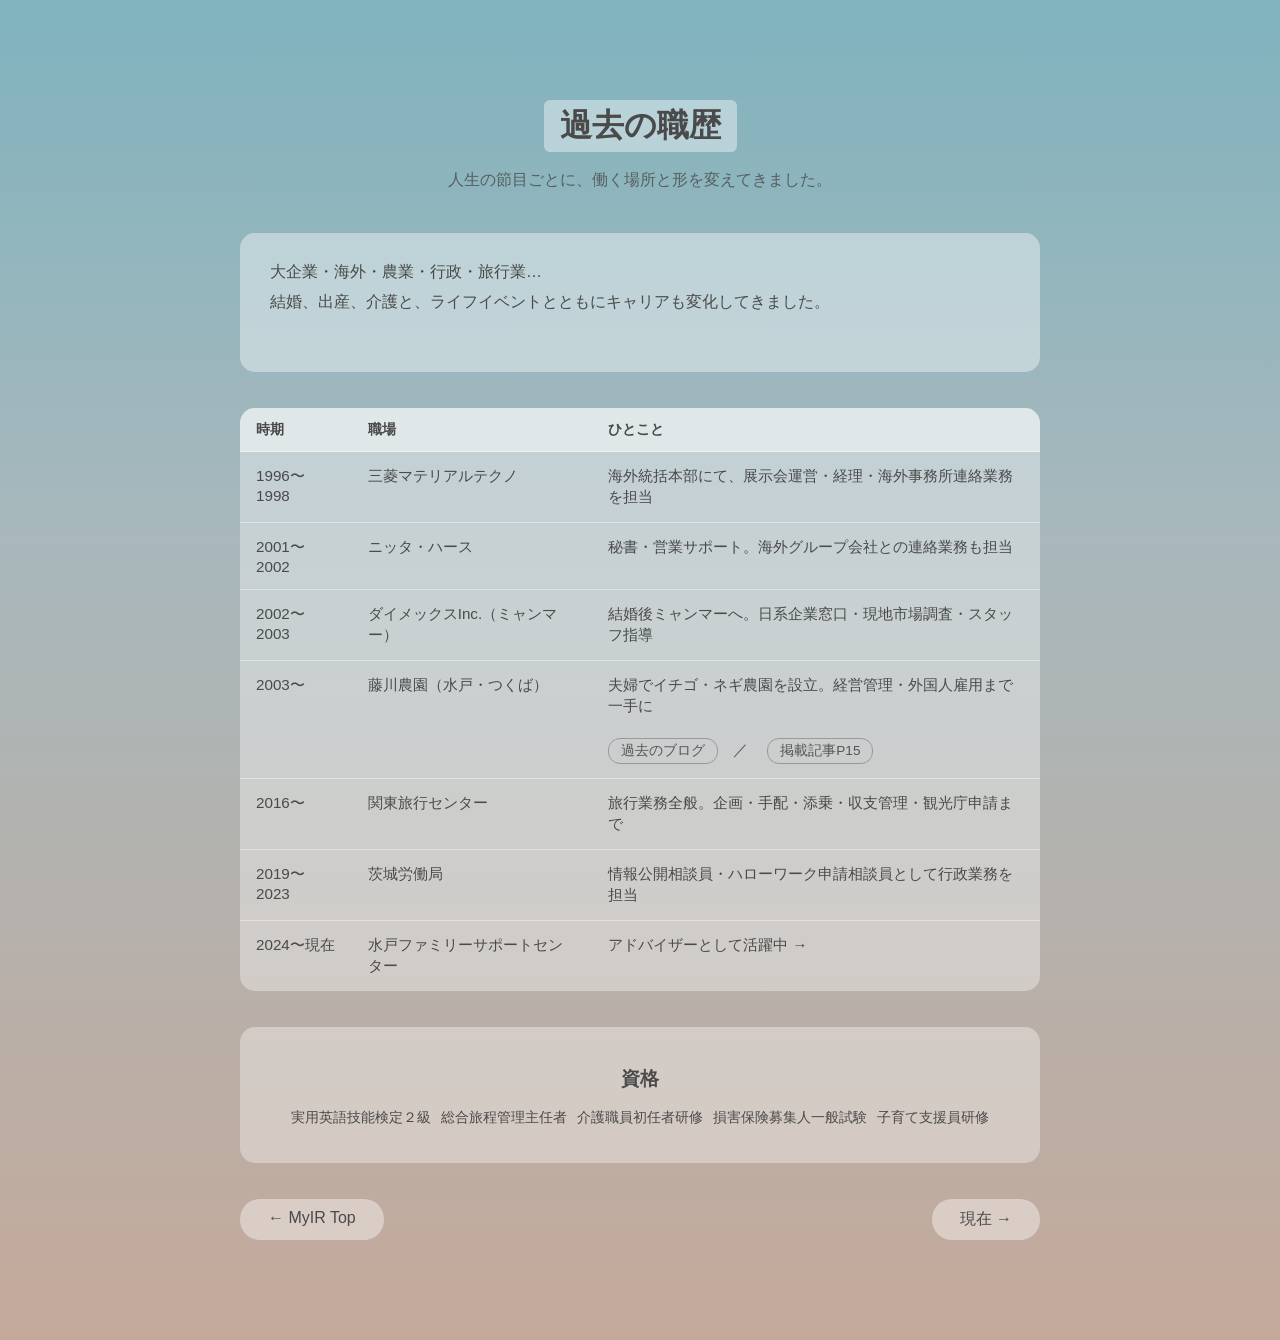
==== career.html @ f9d67dda "Add career, work, future pages" ====
<!DOCTYPE html>
<html lang="ja">
<head>
  <meta charset="UTF-8">
  <title>過去 | MyIR AkikoFujikawa</title>
  <link rel="stylesheet" href="style.css">
  <style>
    .page-hero {
      text-align: center;
      padding: 60px 20px 20px;
    }
    .page-hero h1 {
      margin-bottom: 10px;
    }
    .page-hero .catch {
      font-size: 1rem;
      color: var(--text-color);
      opacity: 0.8;
      margin-top: 8px;
    }

    .career-section {
      max-width: 800px;
      margin: 0 auto;
      padding: 20px 40px 60px;
    }

    .career-intro {
      background-color: rgba(255,255,255,0.4);
      border-radius: 15px;
      padding: 24px 30px;
      margin-bottom: 36px;
      font-size: 1rem;
      line-height: 1.9;
      animation: fadeIn 1s ease;
    }
    .career-intro strong {
      font-weight: bold;
    }

    .career-table {
      width: 100%;
      border-collapse: collapse;
      background-color: rgba(255,255,255,0.35);
      border-radius: 15px;
      overflow: hidden;
      animation: fadeIn 1.2s ease;
      margin-bottom: 36px;
    }
    .career-table th {
      background-color: rgba(255,255,255,0.5);
      padding: 12px 16px;
      text-align: left;
      font-weight: bold;
      font-size: 0.9rem;
      color: var(--text-color);
    }
    .career-table td {
      padding: 14px 16px;
      font-size: 0.95rem;
      color: var(--text-color);
      border-top: 1px solid rgba(255,255,255,0.4);
      vertical-align: top;
    }
    .career-table tr:hover td {
      background-color: rgba(255,255,255,0.2);
    }

    .license-box {
      background-color: rgba(255,255,255,0.35);
      border-radius: 15px;
      padding: 20px 30px;
      animation: fadeIn 1.4s ease;
      margin-bottom: 36px;
    }
    .license-box h3 {
      text-align: center;
      margin-bottom: 12px;
    }
    .license-list {
      list-style: none;
      padding: 0;
      display: flex;
      flex-wrap: wrap;
      gap: 10px;
      justify-content: center;
    }
    .license-list li {
      font-size: 0.9rem;
    }

    .back-link {
      text-align: center;
      padding-bottom: 40px;
    }
    .back-link a {
      background-color: rgba(255,255,255,0.4);
      padding: 10px 28px;
      border-radius: 20px;
      font-size: 1rem;
      text-decoration: none;
      color: var(--text-color);
      transition: 0.3s;
    }
    .back-link a:hover {
      background-color: rgba(255,255,255,0.7);
    }

    .career-table a {
      display: inline-block;
      border: 1px solid #999;
      border-radius: 12px;
      padding: 3px 12px;
      text-decoration: none;
      color: #555;
      font-size: 0.85rem;
      margin-top: 4px;
      transition: 0.3s;
    }
    .career-table a:hover {
      background-color: rgba(255,255,255,0.6);
      color: #333;
    }
    .nav-links {
  display: flex;
  justify-content: space-between;
  padding-bottom: 40px;
}
.nav-links a {
  background-color: rgba(255,255,255,0.4);
  padding: 10px 28px;
  border-radius: 20px;
  font-size: 1rem;
  text-decoration: none;
  color: var(--text-color);
  transition: 0.3s;
}
.nav-links a:hover {
  background-color: rgba(255,255,255,0.7);
}
  </style>
</head>
<body>

  <div class="page-hero">
    <h1>過去の職歴</h1>
    <p class="catch">人生の節目ごとに、働く場所と形を変えてきました。</p>
  </div>

  <div class="career-section">

    <div class="career-intro">
      大企業・海外・農業・行政・旅行業…<br>
      結婚、出産、介護と、ライフイベントとともにキャリアも変化してきました。<br><br>
    </div>

    <table class="career-table">
      <thead>
        <tr>
          <th>時期</th>
          <th>職場</th>
          <th>ひとこと</th>
        </tr>
      </thead>
      <tbody>
        <tr>
          <td>1996〜1998</td>
          <td>三菱マテリアルテクノ</td>
          <td>海外統括本部にて、展示会運営・経理・海外事務所連絡業務を担当</td>
        </tr>
        <tr>
          <td>2001〜2002</td>
          <td>ニッタ・ハース</td>
          <td>秘書・営業サポート。海外グループ会社との連絡業務も担当</td>
        </tr>
        <tr>
          <td>2002〜2003</td>
          <td>ダイメックスInc.（ミャンマー）</td>
          <td>結婚後ミャンマーへ。日系企業窓口・現地市場調査・スタッフ指導</td>
        </tr>
        <tr>
          <td>2003〜</td>
          <td>藤川農園（水戸・つくば）</td>
          <td>夫婦でイチゴ・ネギ農園を設立。経営管理・外国人雇用まで一手に<br><br>
            <a href="https://mitoichigo.exblog.jp/i2/" target="_blank" rel="noopener noreferrer">過去のブログ</a>　／　
            <a href="https://www.city.mito.lg.jp/uploaded/attachment/2481.pdf" target="_blank" rel="noopener noreferrer">掲載記事P15</a>
          </td>
        </tr>
        <tr>
          <td>2016〜</td>
          <td>関東旅行センター</td>
          <td>旅行業務全般。企画・手配・添乗・収支管理・観光庁申請まで</td>
        </tr>
        <tr>
          <td>2019〜2023</td>
          <td>茨城労働局</td>
          <td>情報公開相談員・ハローワーク申請相談員として行政業務を担当</td>
        </tr>
        <tr>
          <td>2024〜現在</td>
          <td>水戸ファミリーサポートセンター</td>
          <td>アドバイザーとして活躍中 →</td>
        </tr>
      </tbody>
    </table>

    <div class="license-box">
      <h3>資格</h3>
      <ul class="license-list">
        <li>実用英語技能検定２級</li>
        <li>総合旅程管理主任者</li>
        <li>介護職員初任者研修</li>
        <li>損害保険募集人一般試験</li>
        <li>子育て支援員研修</li>
      </ul>
    </div>

    <div class="nav-links">
  <a href="index.html">← MyIR Top</a>
  <a href="work.html">現在 →</a>
</div>

  </div>

</body>
</html>
---- style.css ----
:root {
    --text-color: #4a4a4a;
}

body {
    font-family: 'Noto Sans JP', sans-serif;
    font-weight: 300; /* 太さを変える */
    color: var(--text-color);
    background: linear-gradient(
        to bottom,
        #7fb3be 0%,
        #a8b8bc 40%,
        #c4a99a 100%
    );
    min-height: 100vh;
    margin: 0;
}
header {
    text-align: center;
    }

/* ふわっとフェードイン */
@keyframes fadeIn {
    from { opacity: 0; transform: translateY(20px); }
/*    └透明      └20px下にある（開始時） */
    to   { opacity: 1; transform: translateY(0);    }
/*    └不透明    └元の位置に戻る（終了時） */
}

h1 { animation: fadeIn 1s ease; }
.profile-image img { animation: fadeIn 1.2s ease; }
.section-box { animation: fadeIn 1.5s ease; }

h1 {
    color: var;
    display: inline-block;     /* 文字の幅に合わせる */
    background-color:rgba(255, 255, 255, 0.4);   /* 文字の後ろだけ別色 */
    padding: 4px 16px;         /* 余白 */
    border-radius: 6px;        /* 角を少し丸く */    
    margin-top: 40px;
    margin-bottom: 20px;
}


 .profile-image img {
    width: 500px;  /* サイズダウン */
    height: 300px; 
    border-radius: 40px; /* 数字を大きくするほど丸みが強く */
    object-fit: cover;
    display: block;   
    margin: 0 auto;  
    margin-top: 80px;    /* 画像の上の余白 */
    margin-bottom: 30px;  /* 画像の下の余白 */
}
 .profile-list li {
    margin: 10px 0;
    font-size: large;
    padding-left: 5em;       /* 左に余白 */
    text-indent: -5em;       /* 1文字目を左に引き戻す */
}


h2,p{
    text-align: center;
    color: var(--text-color);
    margin-top: 5px;
    margin-bottom: 2px;
}

    .profile-center {
    text-align: center;
}
.name-jp, .name-myanmar {
    text-align: center;
    font-weight: bold;  /* 太字にする */
    font-size: 1.2rem;  /* h2より少し小さめ */
    margin: 4px 0;
}
    .profile-list {
    font-size: large;
    text-align: left; /* 文字を左揃え */
    list-style: none; /* ●を消す */
    padding: 0;
    display: inline-block; /* リスト全体を中央に置きつつ左揃え */
}
    .profile-list li {
    margin: 10px 0; /* 上下の余白 */
    font-size: 18px;
}

/* 3つの箱を包んでいる親要素への指示 */
.h-container {
    display: flex;           /* 横並びにする */
    justify-content: center; /* 3つの箱を画面の真ん中に寄せる */
     align-items: stretch; /* 箱の高さを揃える */
    gap: 40px;               /* 箱と箱の間隔 */
    padding: 40px;           /* 全体の周りに余白を作る */
    font-size: large;
    text-align: left; /* 文字を左揃え */
}

/* 3つの箱（子要素）への共通指示 */
.section-box {
    flex: 1;                 /* 3つの箱の幅を均等にする */
    max-width: 400px;        /* 箱が広がりすぎないように制限 */
    
    /* スタイリッシュに見せるための装飾（お好みで！） */
    background-color: rgba(255, 255, 255, 0.4); /* 半透明の白で文字を読みやすく */
    padding: 20px;
    border-radius: 15px;     /* 角を丸く */
    box-shadow: 0 4px 10px rgba(0,0,0,0.05); /* ほんのり影をつける */
}

.section-box h3 {
    text-align: center;  /* h3中央 */
}
.section-box p {
    text-align: left;  /* 箱の中の文字を左寄せ */
}


/* 1. 通常時のリンクの色 */
a {
    color: #555; /* スタイリッシュな濃いグレー */
    transition: 0.3s; /* 色がふわっと変わるようにします */
}

/* 2. マウスを乗せた時（ホバー） */
a:hover {
    color: #aaa; /* 少し明るくして「触った感」を出します */
}

/* 3. 【本題】クリックした瞬間（アクティブ） */
a:active {
    color: darkolivegreen; /* クリックした瞬間にオリーブ色 */
    font-weight: bold; /* 少し太くすると「押した！」感じが出ます */
}



#myBtn {
    background-color: rgba(255, 255, 255, 0.4);  /* 半透明の白 */
    text-align: center;
    color: #4a4a4a;
    border: none;           /* 枠線を消す */
    padding: 10px 24px;     /* 余白 */
    border-radius: 20px;    /* 角を丸く */
    font-size: xx-large;
    cursor: pointer;        /* マウスを乗せると指マークに */
    transition: 0.3s;       /* ふわっと変化 */
}

#myBtn:hover {
    background-color: rgba(255, 255, 255, 0.7);  /* ホバーで少し白く */
}
.card-link {
    text-decoration: none;
    color: inherit;
    display: block;
    flex: 1;
    max-width: 400px;
}
.card-link .section-box {
    transition: transform 0.2s ease, background-color 0.2s ease;
}
.card-link:hover .section-box {
    transform: translateY(-4px);
    background-color: rgba(255,255,255,0.6);
}
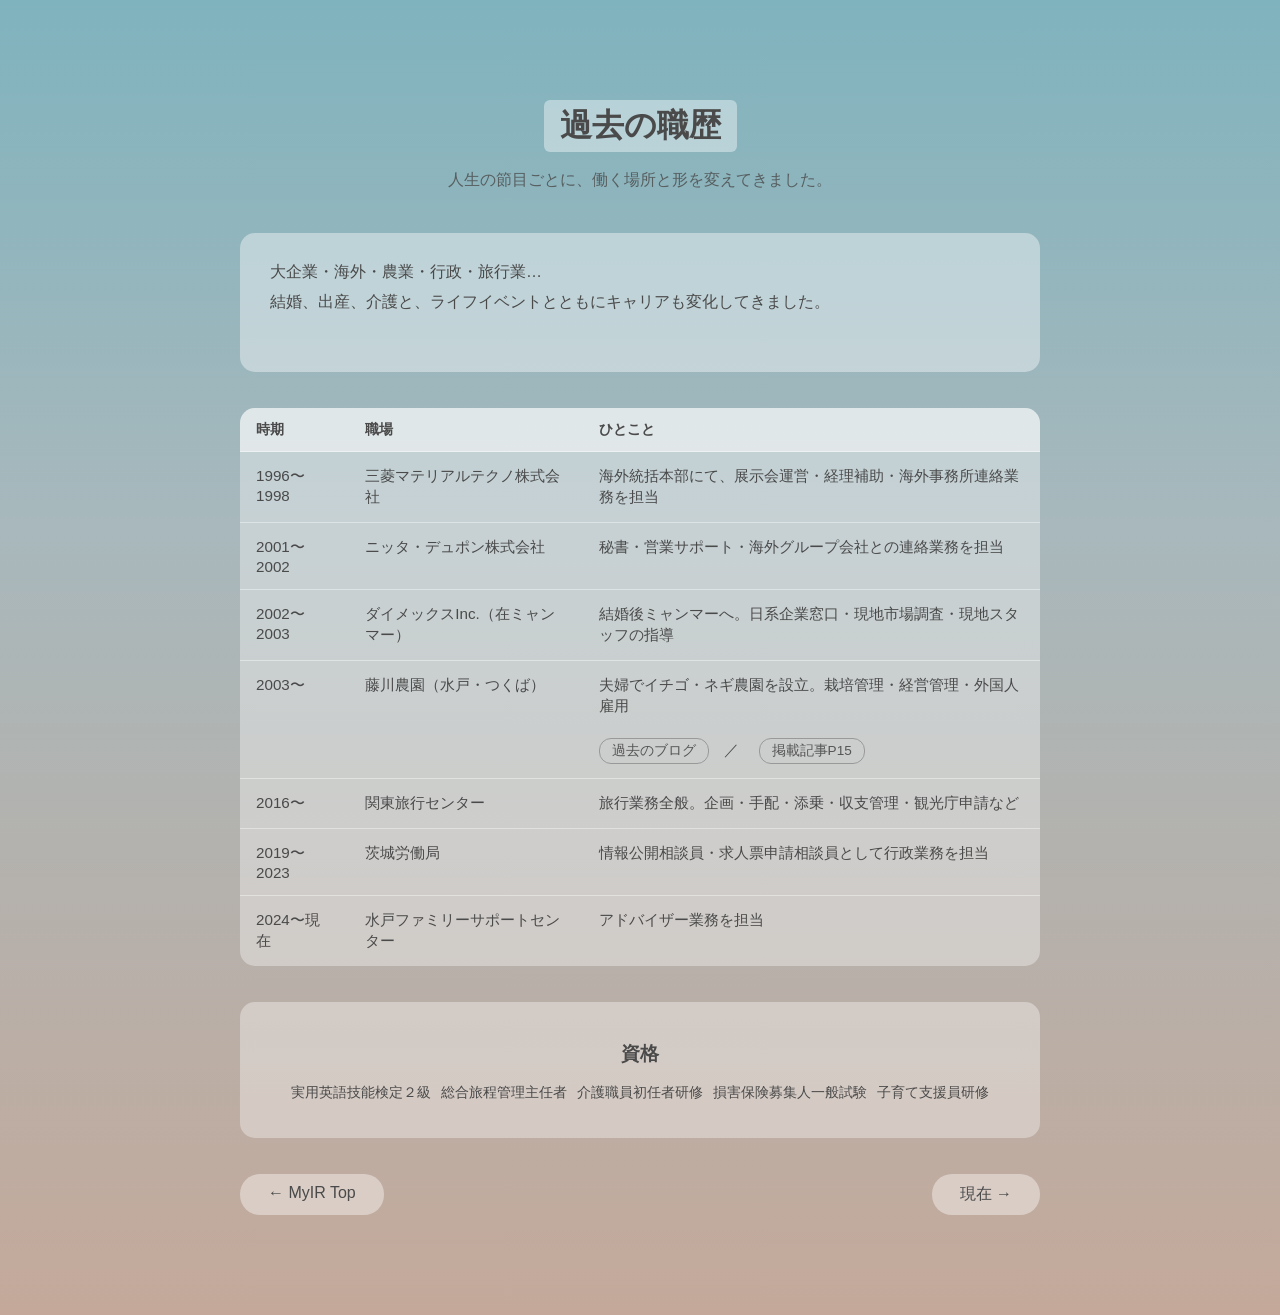
==== commit e6bdb257: "work・career update" ====
--- a/career.html
+++ b/career.html
@@ -165,23 +165,23 @@
       <tbody>
         <tr>
           <td>1996〜1998</td>
-          <td>三菱マテリアルテクノ</td>
-          <td>海外統括本部にて、展示会運営・経理・海外事務所連絡業務を担当</td>
+          <td>三菱マテリアルテクノ株式会社</td>
+          <td>海外統括本部にて、展示会運営・経理補助・海外事務所連絡業務を担当</td>
         </tr>
         <tr>
           <td>2001〜2002</td>
-          <td>ニッタ・ハース</td>
-          <td>秘書・営業サポート。海外グループ会社との連絡業務も担当</td>
+          <td>ニッタ・デュポン株式会社</td>
+          <td>秘書・営業サポート・海外グループ会社との連絡業務を担当</td>
         </tr>
         <tr>
           <td>2002〜2003</td>
-          <td>ダイメックスInc.（ミャンマー）</td>
-          <td>結婚後ミャンマーへ。日系企業窓口・現地市場調査・スタッフ指導</td>
+          <td>ダイメックスInc.（在ミャンマー）</td>
+          <td>結婚後ミャンマーへ。日系企業窓口・現地市場調査・現地スタッフの指導</td>
         </tr>
         <tr>
           <td>2003〜</td>
           <td>藤川農園（水戸・つくば）</td>
-          <td>夫婦でイチゴ・ネギ農園を設立。経営管理・外国人雇用まで一手に<br><br>
+          <td>夫婦でイチゴ・ネギ農園を設立。栽培管理・経営管理・外国人雇用<br><br>
             <a href="https://mitoichigo.exblog.jp/i2/" target="_blank" rel="noopener noreferrer">過去のブログ</a>　／　
             <a href="https://www.city.mito.lg.jp/uploaded/attachment/2481.pdf" target="_blank" rel="noopener noreferrer">掲載記事P15</a>
           </td>
@@ -189,17 +189,17 @@
         <tr>
           <td>2016〜</td>
           <td>関東旅行センター</td>
-          <td>旅行業務全般。企画・手配・添乗・収支管理・観光庁申請まで</td>
+          <td>旅行業務全般。企画・手配・添乗・収支管理・観光庁申請など</td>
         </tr>
         <tr>
           <td>2019〜2023</td>
           <td>茨城労働局</td>
-          <td>情報公開相談員・ハローワーク申請相談員として行政業務を担当</td>
+          <td>情報公開相談員・求人票申請相談員として行政業務を担当</td>
         </tr>
         <tr>
           <td>2024〜現在</td>
           <td>水戸ファミリーサポートセンター</td>
-          <td>アドバイザーとして活躍中 →</td>
+          <td>アドバイザー業務を担当</td>
         </tr>
       </tbody>
     </table>
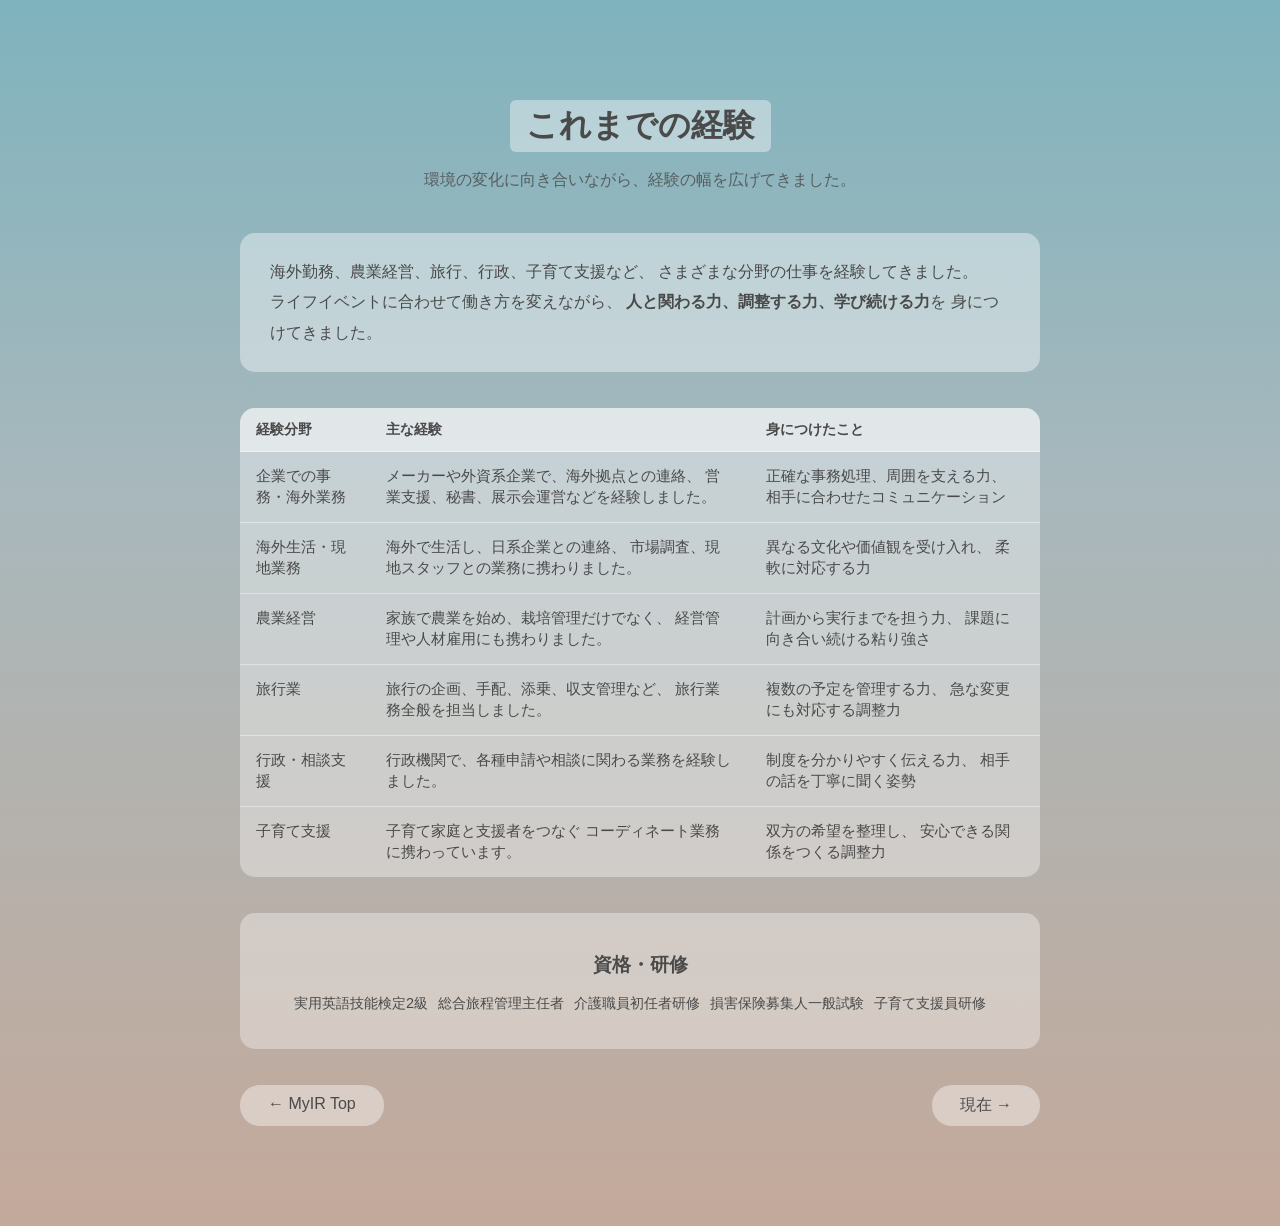
==== commit 54f2c25b: "Refine MyIR content and improve page layout" ====
--- a/career.html
+++ b/career.html
@@ -2,16 +2,18 @@
 <html lang="ja">
 <head>
   <meta charset="UTF-8">
-  <title>過去 | MyIR AkikoFujikawa</title>
+  <title>過去 | MyIR Akiko Fujikawa</title>
   <link rel="stylesheet" href="style.css">
   <style>
     .page-hero {
       text-align: center;
       padding: 60px 20px 20px;
     }
+
     .page-hero h1 {
       margin-bottom: 10px;
     }
+
     .page-hero .catch {
       font-size: 1rem;
       color: var(--text-color);
@@ -34,6 +36,7 @@
       line-height: 1.9;
       animation: fadeIn 1s ease;
     }
+
     .career-intro strong {
       font-weight: bold;
     }
@@ -47,6 +50,7 @@
       animation: fadeIn 1.2s ease;
       margin-bottom: 36px;
     }
+
     .career-table th {
       background-color: rgba(255,255,255,0.5);
       padding: 12px 16px;
@@ -55,6 +59,7 @@
       font-size: 0.9rem;
       color: var(--text-color);
     }
+
     .career-table td {
       padding: 14px 16px;
       font-size: 0.95rem;
@@ -62,6 +67,7 @@
       border-top: 1px solid rgba(255,255,255,0.4);
       vertical-align: top;
     }
+
     .career-table tr:hover td {
       background-color: rgba(255,255,255,0.2);
     }
@@ -73,10 +79,12 @@
       animation: fadeIn 1.4s ease;
       margin-bottom: 36px;
     }
+
     .license-box h3 {
       text-align: center;
       margin-bottom: 12px;
     }
+
     .license-list {
       list-style: none;
       padding: 0;
@@ -85,6 +93,7 @@
       gap: 10px;
       justify-content: center;
     }
+
     .license-list li {
       font-size: 0.9rem;
     }
@@ -93,6 +102,7 @@
       text-align: center;
       padding-bottom: 40px;
     }
+
     .back-link a {
       background-color: rgba(255,255,255,0.4);
       padding: 10px 28px;
@@ -102,6 +112,7 @@
       color: var(--text-color);
       transition: 0.3s;
     }
+
     .back-link a:hover {
       background-color: rgba(255,255,255,0.7);
     }
@@ -117,97 +128,141 @@
       margin-top: 4px;
       transition: 0.3s;
     }
+
     .career-table a:hover {
       background-color: rgba(255,255,255,0.6);
       color: #333;
     }
+
     .nav-links {
-  display: flex;
-  justify-content: space-between;
-  padding-bottom: 40px;
-}
-.nav-links a {
-  background-color: rgba(255,255,255,0.4);
-  padding: 10px 28px;
-  border-radius: 20px;
-  font-size: 1rem;
-  text-decoration: none;
-  color: var(--text-color);
-  transition: 0.3s;
-}
-.nav-links a:hover {
-  background-color: rgba(255,255,255,0.7);
-}
+      display: flex;
+      justify-content: space-between;
+      padding-bottom: 40px;
+    }
+
+    .nav-links a {
+      background-color: rgba(255,255,255,0.4);
+      padding: 10px 28px;
+      border-radius: 20px;
+      font-size: 1rem;
+      text-decoration: none;
+      color: var(--text-color);
+      transition: 0.3s;
+    }
+
+    .nav-links a:hover {
+      background-color: rgba(255,255,255,0.7);
+    }
   </style>
 </head>
+
 <body>
 
   <div class="page-hero">
-    <h1>過去の職歴</h1>
-    <p class="catch">人生の節目ごとに、働く場所と形を変えてきました。</p>
+    <h1>これまでの経験</h1>
+    <p class="catch">
+      環境の変化に向き合いながら、経験の幅を広げてきました。
+    </p>
   </div>
 
   <div class="career-section">
 
     <div class="career-intro">
-      大企業・海外・農業・行政・旅行業…<br>
-      結婚、出産、介護と、ライフイベントとともにキャリアも変化してきました。<br><br>
+      海外勤務、農業経営、旅行、行政、子育て支援など、
+      さまざまな分野の仕事を経験してきました。<br>
+      ライフイベントに合わせて働き方を変えながら、
+      <strong>人と関わる力、調整する力、学び続ける力</strong>を
+      身につけてきました。
     </div>
 
     <table class="career-table">
       <thead>
         <tr>
-          <th>時期</th>
-          <th>職場</th>
-          <th>ひとこと</th>
+          <th>経験分野</th>
+          <th>主な経験</th>
+          <th>身につけたこと</th>
         </tr>
       </thead>
+
       <tbody>
         <tr>
-          <td>1996〜1998</td>
-          <td>三菱マテリアルテクノ株式会社</td>
-          <td>海外統括本部にて、展示会運営・経理補助・海外事務所連絡業務を担当</td>
-        </tr>
-        <tr>
-          <td>2001〜2002</td>
-          <td>ニッタ・デュポン株式会社</td>
-          <td>秘書・営業サポート・海外グループ会社との連絡業務を担当</td>
-        </tr>
-        <tr>
-          <td>2002〜2003</td>
-          <td>ダイメックスInc.（在ミャンマー）</td>
-          <td>結婚後ミャンマーへ。日系企業窓口・現地市場調査・現地スタッフの指導</td>
-        </tr>
-        <tr>
-          <td>2003〜</td>
-          <td>藤川農園（水戸・つくば）</td>
-          <td>夫婦でイチゴ・ネギ農園を設立。栽培管理・経営管理・外国人雇用<br><br>
-            <a href="https://mitoichigo.exblog.jp/i2/" target="_blank" rel="noopener noreferrer">過去のブログ</a>　／　
-            <a href="https://www.city.mito.lg.jp/uploaded/attachment/2481.pdf" target="_blank" rel="noopener noreferrer">掲載記事P15</a>
-          </td>
-        </tr>
-        <tr>
-          <td>2016〜</td>
-          <td>関東旅行センター</td>
-          <td>旅行業務全般。企画・手配・添乗・収支管理・観光庁申請など</td>
-        </tr>
-        <tr>
-          <td>2019〜2023</td>
-          <td>茨城労働局</td>
-          <td>情報公開相談員・求人票申請相談員として行政業務を担当</td>
-        </tr>
-        <tr>
-          <td>2024〜現在</td>
-          <td>水戸ファミリーサポートセンター</td>
-          <td>アドバイザー業務を担当</td>
+          <td>企業での事務・海外業務</td>
+          <td>
+            メーカーや外資系企業で、海外拠点との連絡、
+            営業支援、秘書、展示会運営などを経験しました。
+          </td>
+          <td>
+            正確な事務処理、周囲を支える力、
+            相手に合わせたコミュニケーション
+          </td>
+        </tr>
+
+        <tr>
+          <td>海外生活・現地業務</td>
+          <td>
+            海外で生活し、日系企業との連絡、
+            市場調査、現地スタッフとの業務に携わりました。
+          </td>
+          <td>
+            異なる文化や価値観を受け入れ、
+            柔軟に対応する力
+          </td>
+        </tr>
+
+        <tr>
+          <td>農業経営</td>
+          <td>
+            家族で農業を始め、栽培管理だけでなく、
+            経営管理や人材雇用にも携わりました。
+          </td>
+          <td>
+            計画から実行までを担う力、
+            課題に向き合い続ける粘り強さ
+          </td>
+        </tr>
+
+        <tr>
+          <td>旅行業</td>
+          <td>
+            旅行の企画、手配、添乗、収支管理など、
+            旅行業務全般を担当しました。
+          </td>
+          <td>
+            複数の予定を管理する力、
+            急な変更にも対応する調整力
+          </td>
+        </tr>
+
+        <tr>
+          <td>行政・相談支援</td>
+          <td>
+            行政機関で、各種申請や相談に関わる業務を経験しました。
+          </td>
+          <td>
+            制度を分かりやすく伝える力、
+            相手の話を丁寧に聞く姿勢
+          </td>
+        </tr>
+
+        <tr>
+          <td>子育て支援</td>
+          <td>
+            子育て家庭と支援者をつなぐ
+            コーディネート業務に携わっています。
+          </td>
+          <td>
+            双方の希望を整理し、
+            安心できる関係をつくる調整力
+          </td>
         </tr>
       </tbody>
     </table>
 
     <div class="license-box">
-      <h3>資格</h3>
+      <h3>資格・研修</h3>
+
       <ul class="license-list">
-        <li>実用英語技能検定２級</li>
+        <li>実用英語技能検定2級</li>
         <li>総合旅程管理主任者</li>
         <li>介護職員初任者研修</li>
         <li>損害保険募集人一般試験</li>
@@ -216,11 +271,11 @@
     </div>
 
     <div class="nav-links">
-  <a href="index.html">← MyIR Top</a>
-  <a href="work.html">現在 →</a>
-</div>
+      <a href="index.html">← MyIR Top</a>
+      <a href="work.html">現在 →</a>
+    </div>
 
   </div>
 
 </body>
-</html>
+</html>
--- a/style.css
+++ b/style.css
@@ -1,169 +1,169 @@
-:root {
-    --text-color: #4a4a4a;
-}
-
-body {
-    font-family: 'Noto Sans JP', sans-serif;
-    font-weight: 300; /* 太さを変える */
-    color: var(--text-color);
-    background: linear-gradient(
-        to bottom,
-        #7fb3be 0%,
-        #a8b8bc 40%,
-        #c4a99a 100%
-    );
-    min-height: 100vh;
-    margin: 0;
-}
-header {
-    text-align: center;
-    }
-
-/* ふわっとフェードイン */
-@keyframes fadeIn {
-    from { opacity: 0; transform: translateY(20px); }
-/*    └透明      └20px下にある（開始時） */
-    to   { opacity: 1; transform: translateY(0);    }
-/*    └不透明    └元の位置に戻る（終了時） */
-}
-
-h1 { animation: fadeIn 1s ease; }
-.profile-image img { animation: fadeIn 1.2s ease; }
-.section-box { animation: fadeIn 1.5s ease; }
-
-h1 {
-    color: var;
-    display: inline-block;     /* 文字の幅に合わせる */
-    background-color:rgba(255, 255, 255, 0.4);   /* 文字の後ろだけ別色 */
-    padding: 4px 16px;         /* 余白 */
-    border-radius: 6px;        /* 角を少し丸く */    
-    margin-top: 40px;
-    margin-bottom: 20px;
-}
-
-
- .profile-image img {
-    width: 500px;  /* サイズダウン */
-    height: 300px; 
-    border-radius: 40px; /* 数字を大きくするほど丸みが強く */
-    object-fit: cover;
-    display: block;   
-    margin: 0 auto;  
-    margin-top: 80px;    /* 画像の上の余白 */
-    margin-bottom: 30px;  /* 画像の下の余白 */
-}
- .profile-list li {
-    margin: 10px 0;
-    font-size: large;
-    padding-left: 5em;       /* 左に余白 */
-    text-indent: -5em;       /* 1文字目を左に引き戻す */
-}
-
-
-h2,p{
-    text-align: center;
-    color: var(--text-color);
-    margin-top: 5px;
-    margin-bottom: 2px;
-}
-
-    .profile-center {
-    text-align: center;
-}
-.name-jp, .name-myanmar {
-    text-align: center;
-    font-weight: bold;  /* 太字にする */
-    font-size: 1.2rem;  /* h2より少し小さめ */
-    margin: 4px 0;
-}
-    .profile-list {
-    font-size: large;
-    text-align: left; /* 文字を左揃え */
-    list-style: none; /* ●を消す */
-    padding: 0;
-    display: inline-block; /* リスト全体を中央に置きつつ左揃え */
-}
-    .profile-list li {
-    margin: 10px 0; /* 上下の余白 */
-    font-size: 18px;
-}
-
-/* 3つの箱を包んでいる親要素への指示 */
-.h-container {
-    display: flex;           /* 横並びにする */
-    justify-content: center; /* 3つの箱を画面の真ん中に寄せる */
-     align-items: stretch; /* 箱の高さを揃える */
-    gap: 40px;               /* 箱と箱の間隔 */
-    padding: 40px;           /* 全体の周りに余白を作る */
-    font-size: large;
-    text-align: left; /* 文字を左揃え */
-}
-
-/* 3つの箱（子要素）への共通指示 */
-.section-box {
-    flex: 1;                 /* 3つの箱の幅を均等にする */
-    max-width: 400px;        /* 箱が広がりすぎないように制限 */
-    
-    /* スタイリッシュに見せるための装飾（お好みで！） */
-    background-color: rgba(255, 255, 255, 0.4); /* 半透明の白で文字を読みやすく */
-    padding: 20px;
-    border-radius: 15px;     /* 角を丸く */
-    box-shadow: 0 4px 10px rgba(0,0,0,0.05); /* ほんのり影をつける */
-}
-
-.section-box h3 {
-    text-align: center;  /* h3中央 */
-}
-.section-box p {
-    text-align: left;  /* 箱の中の文字を左寄せ */
-}
-
-
-/* 1. 通常時のリンクの色 */
-a {
-    color: #555; /* スタイリッシュな濃いグレー */
-    transition: 0.3s; /* 色がふわっと変わるようにします */
-}
-
-/* 2. マウスを乗せた時（ホバー） */
-a:hover {
-    color: #aaa; /* 少し明るくして「触った感」を出します */
-}
-
-/* 3. 【本題】クリックした瞬間（アクティブ） */
-a:active {
-    color: darkolivegreen; /* クリックした瞬間にオリーブ色 */
-    font-weight: bold; /* 少し太くすると「押した！」感じが出ます */
-}
-
-
-
-#myBtn {
-    background-color: rgba(255, 255, 255, 0.4);  /* 半透明の白 */
-    text-align: center;
-    color: #4a4a4a;
-    border: none;           /* 枠線を消す */
-    padding: 10px 24px;     /* 余白 */
-    border-radius: 20px;    /* 角を丸く */
-    font-size: xx-large;
-    cursor: pointer;        /* マウスを乗せると指マークに */
-    transition: 0.3s;       /* ふわっと変化 */
-}
-
-#myBtn:hover {
-    background-color: rgba(255, 255, 255, 0.7);  /* ホバーで少し白く */
-}
-.card-link {
-    text-decoration: none;
-    color: inherit;
-    display: block;
-    flex: 1;
-    max-width: 400px;
-}
-.card-link .section-box {
-    transition: transform 0.2s ease, background-color 0.2s ease;
-}
-.card-link:hover .section-box {
-    transform: translateY(-4px);
-    background-color: rgba(255,255,255,0.6);
+:root {
+    --text-color: #4a4a4a;
+}
+
+body {
+    font-family: 'Noto Sans JP', sans-serif;
+    font-weight: 300; /* 太さを変える */
+    color: var(--text-color);
+    background: linear-gradient(
+        to bottom,
+        #7fb3be 0%,
+        #a8b8bc 40%,
+        #c4a99a 100%
+    );
+    min-height: 100vh;
+    margin: 0;
+}
+header {
+    text-align: center;
+    }
+
+/* ふわっとフェードイン */
+@keyframes fadeIn {
+    from { opacity: 0; transform: translateY(20px); }
+/*    └透明      └20px下にある（開始時） */
+    to   { opacity: 1; transform: translateY(0);    }
+/*    └不透明    └元の位置に戻る（終了時） */
+}
+
+h1 { animation: fadeIn 1s ease; }
+.profile-image img { animation: fadeIn 1.2s ease; }
+.section-box { animation: fadeIn 1.5s ease; }
+
+h1 {
+    color: var;
+    display: inline-block;     /* 文字の幅に合わせる */
+    background-color:rgba(255, 255, 255, 0.4);   /* 文字の後ろだけ別色 */
+    padding: 4px 16px;         /* 余白 */
+    border-radius: 6px;        /* 角を少し丸く */    
+    margin-top: 40px;
+    margin-bottom: 20px;
+}
+
+
+ .profile-image img {
+    width: 500px;  /* サイズダウン */
+    height: 300px; 
+    border-radius: 40px; /* 数字を大きくするほど丸みが強く */
+    object-fit: cover;
+    display: block;   
+    margin: 0 auto;  
+    margin-top: 80px;    /* 画像の上の余白 */
+    margin-bottom: 30px;  /* 画像の下の余白 */
+}
+ .profile-list li {
+    margin: 10px 0;
+    font-size: large;
+    padding-left: 5em;       /* 左に余白 */
+    text-indent: -5em;       /* 1文字目を左に引き戻す */
+}
+
+
+h2,p{
+    text-align: center;
+    color: var(--text-color);
+    margin-top: 5px;
+    margin-bottom: 2px;
+}
+
+    .profile-center {
+    text-align: center;
+}
+.name-jp, .name-myanmar {
+    text-align: center;
+    font-weight: bold;  /* 太字にする */
+    font-size: 1.2rem;  /* h2より少し小さめ */
+    margin: 4px 0;
+}
+    .profile-list {
+    font-size: large;
+    text-align: left; /* 文字を左揃え */
+    list-style: none; /* ●を消す */
+    padding: 0;
+    display: inline-block; /* リスト全体を中央に置きつつ左揃え */
+}
+    .profile-list li {
+    margin: 10px 0; /* 上下の余白 */
+    font-size: 18px;
+}
+
+/* 3つの箱を包んでいる親要素への指示 */
+.h-container {
+    display: flex;           /* 横並びにする */
+    justify-content: center; /* 3つの箱を画面の真ん中に寄せる */
+     align-items: stretch; /* 箱の高さを揃える */
+    gap: 40px;               /* 箱と箱の間隔 */
+    padding: 40px;           /* 全体の周りに余白を作る */
+    font-size: large;
+    text-align: left; /* 文字を左揃え */
+}
+
+/* 3つの箱（子要素）への共通指示 */
+.section-box {
+    flex: 1;                 /* 3つの箱の幅を均等にする */
+    max-width: 400px;        /* 箱が広がりすぎないように制限 */
+    
+    /* スタイリッシュに見せるための装飾（お好みで！） */
+    background-color: rgba(255, 255, 255, 0.4); /* 半透明の白で文字を読みやすく */
+    padding: 20px;
+    border-radius: 15px;     /* 角を丸く */
+    box-shadow: 0 4px 10px rgba(0,0,0,0.05); /* ほんのり影をつける */
+}
+
+.section-box h3 {
+    text-align: center;  /* h3中央 */
+}
+.section-box p {
+    text-align: left;  /* 箱の中の文字を左寄せ */
+}
+
+
+/* 1. 通常時のリンクの色 */
+a {
+    color: #555; /* スタイリッシュな濃いグレー */
+    transition: 0.3s; /* 色がふわっと変わるようにします */
+}
+
+/* 2. マウスを乗せた時（ホバー） */
+a:hover {
+    color: #aaa; /* 少し明るくして「触った感」を出します */
+}
+
+/* 3. 【本題】クリックした瞬間（アクティブ） */
+a:active {
+    color: darkolivegreen; /* クリックした瞬間にオリーブ色 */
+    font-weight: bold; /* 少し太くすると「押した！」感じが出ます */
+}
+
+
+
+#myBtn {
+    background-color: rgba(255, 255, 255, 0.4);  /* 半透明の白 */
+    text-align: center;
+    color: #4a4a4a;
+    border: none;           /* 枠線を消す */
+    padding: 10px 24px;     /* 余白 */
+    border-radius: 20px;    /* 角を丸く */
+    font-size: xx-large;
+    cursor: pointer;        /* マウスを乗せると指マークに */
+    transition: 0.3s;       /* ふわっと変化 */
+}
+
+#myBtn:hover {
+    background-color: rgba(255, 255, 255, 0.7);  /* ホバーで少し白く */
+}
+.card-link {
+    text-decoration: none;
+    color: inherit;
+    display: block;
+    flex: 1;
+    max-width: 400px;
+}
+.card-link .section-box {
+    transition: transform 0.2s ease, background-color 0.2s ease;
+}
+.card-link:hover .section-box {
+    transform: translateY(-4px);
+    background-color: rgba(255,255,255,0.6);
 }
